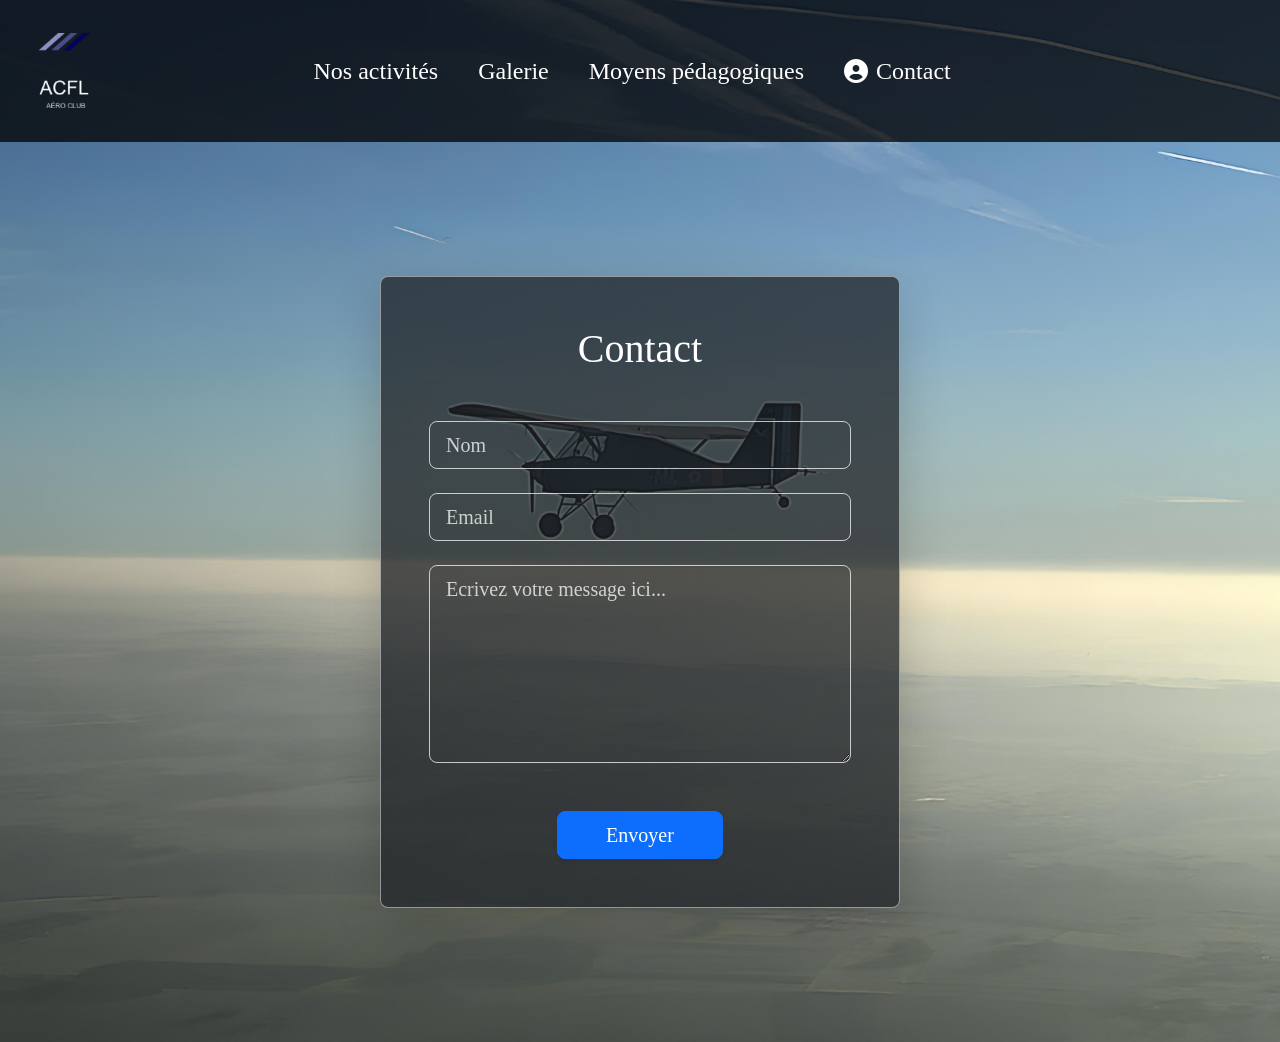
==== contact.html @ c79bd312 "first commit" ====
<!DOCTYPE html>
<html lang="fr">
<head>
    <meta charset="UTF-8">
    <meta name="viewport" content="width=device-width, initial-scale=1.0">
    <title>Contact - AC2FL Aero Club</title>
    <link href="https://cdn.jsdelivr.net/npm/bootstrap@5.3.8/dist/css/bootstrap.min.css" rel="stylesheet" integrity="sha384-sRIl4kxILFvY47J16cr9ZwB07vP4J8+LH7qKQnuqkuIAvNWLzeN8tE5YBujZqJLB" crossorigin="anonymous">
    <link rel="stylesheet" href="https://cdnjs.cloudflare.com/ajax/libs/font-awesome/6.5.2/css/all.min.css">
    <link href="css/index.css" rel="stylesheet">
</head>
<body class="page-contact">

<nav class="navbar navbar-expand-lg navbar-dark bg-black bg-opacity-75 py-3">
    <div class="container-fluid px-4 d-flex justify-content-between align-items-center">
        <a class="navbar-brand d-flex align-items-center m-0" href="index.html">
            <img src="img/acfl_logo.png" alt="acfl logo" class="logo-acfl">
        </a>

        <button class="navbar-toggler" type="button" data-bs-toggle="collapse" data-bs-target="#navContent">
            <span class="navbar-toggler-icon"></span>
        </button>

        <div class="collapse navbar-collapse justify-content-center" id="navContent">
            <ul class="navbar-nav align-items-lg-center gap-lg-4">
                <li class="nav-item"><a class="nav-link text-white fs-4" href="index.html">Nos activités</a></li>
                <li class="nav-item"><a class="nav-link text-white fs-4" href="#">Galerie</a></li>
                <li class="nav-item"><a class="nav-link text-white fs-4" href="moyens-pedagogiques.html">Moyens pédagogiques</a></li>
                <li class="nav-item">
                    <a class="nav-link d-flex align-items-center text-white fs-4" href="contact.html">
                        <i class="fa-solid fa-circle-user me-2"></i>Contact
                    </a>
                </li>
            </ul>
        </div>

        <div class="d-none d-lg-block espace-navigation"></div>
    </div>
</nav>

<main class="container-fluid min-vh-100 d-flex align-items-center justify-content-center px-3 py-5">
    <div class="col-12 col-md-8 col-lg-6 col-xl-5">
        <section class="formulaire-contact bg-dark bg-opacity-75 border border-light border-opacity-50 rounded-3 shadow-lg px-4 px-md-5 py-4 py-md-5 text-white">
            <h1 class="text-center fs-1 fw-light mb-5">Contact</h1>

            <form action="#" method="post">
                <div class="mb-4">
                    <label for="nom" class="visually-hidden">Nom</label>
                    <input type="text" class="form-control form-control-lg bg-transparent text-white border-light border-opacity-75 py-2" id="nom" name="nom" placeholder="Nom" required>
                </div>

                <div class="mb-4">
                    <label for="email" class="visually-hidden">Email</label>
                    <input type="email" class="form-control form-control-lg bg-transparent text-white border-light border-opacity-75 py-2" id="email" name="email" placeholder="Email" required>
                </div>

                <div class="mb-5">
                    <label for="message" class="visually-hidden">Message</label>
                    <textarea class="form-control form-control-lg bg-transparent text-white border-light border-opacity-75 py-2" id="message" name="message" rows="6" placeholder="Ecrivez votre message ici..." required></textarea>
                </div>

                <div class="text-center">
                    <button type="submit" class="btn btn-primary btn-lg px-5 shadow-sm">Envoyer</button>
                </div>
            </form>
        </section>
    </div>
</main>

<script src="https://cdn.jsdelivr.net/npm/bootstrap@5.3.8/dist/js/bootstrap.bundle.min.js" integrity="sha384-FKyoEForCGlyvwx9Hj09JcYn3nv7wiPVlz7YYwJrVfXK/BmnVDxM+D2scQbITxI" crossorigin="anonymous"></script>

</body>
</html>
---- css/index.css ----
body {
    background-image: url("../img/background.jpg");
    background-size: cover;
    background-repeat: no-repeat;
    min-height: 50vh;
    background-position: center 30%;
    font-family: Poppins, serif;
}

.page-index {
    display: flex;
    flex-direction: column;
    min-height: 100vh;
}

.page-index footer {
    margin-top: auto !important;
    flex-shrink: 0;
}

.logo-acfl {
    height: 100px;
    width: auto;
}

.espace-navigation {
    width: 90px;
}

.section-principale {
    height: 60vh;
    background-image: url("../img/background.jpg");
    background-size: cover;
    background-position: center;
}

.texte-principal {
    margin-top: 4rem;
    z-index: 5;
}

@media (prefers-reduced-motion: reduce) {
    .carousel {
        scroll-behavior: auto;
    }
}

.page-contact .form-control::placeholder {
    color: rgba(255, 255, 255, 0.75);
}

.page-contact .form-control:focus {
    background-color: rgba(0, 0, 0, 0.25);
    color: #fff;
    border-color: rgba(13, 110, 253, 0.8);
    box-shadow: 0 0 0 0.25rem rgba(13, 110, 253, 0.25);
}

/* Tablette */
@media (max-width: 992px) {
    body {
        background-position: center 40%;
    }
}

/* Mobile */
@media (max-width: 576px) {
    body {
        background-position: center 60%;
    }

    .section-principale {
        min-height: 42rem;
    }

    .texte-principal {
        top: 5.5rem !important;
        width: calc(100% - 2rem) !important;
        transform: translateX(-50%) !important;
    }

    .hero-carousel {
        top: auto;
        right: 1rem;
        bottom: 1.5rem;
        width: calc(100% - 2rem);
        transform: none;
    }

}

.ac2fl_txt {
    font-family: 'Georgia', serif;
    font-style: italic;
    font-size: 1.8rem;
    line-height: 1.4;
    text-shadow: 0 2px 6px rgba(0,0,0,0.4);
}

.hero-carousel {
    position: absolute;
    top: 50%;
    right: 5%;
    left: 5%;
    z-index: 5;
    width: auto;
    transform: translateY(-50%);
}

.carousel-placeholder {
    display: grid;
    height: 22rem;
    place-items: center;
    color: #4d4d4d;
    font-size: 2.5rem;
    background: #808080;
}

.carousel-image {
    height: 22rem;
    object-fit: cover;
}

.section-principale {
    height: auto;
    min-height: 60vh;
    background-image: none;
    padding-top: 3rem;
    padding-bottom: 3rem;
}

.hero-image {
    position: relative;
    height: 60vh;
    margin: -3rem -3rem 0;
    background-image: url("../img/background.jpg");
    background-size: cover;
    background-position: center;
}

.section-principale .texte-principal {
    position: absolute !important;
    top: 72% !important;
    left: 50% !important;
    width: 100% !important;
    margin: 0;
    transform: translate(-50%, -50%) !important;
}

.section-principale .hero-carousel {
    position: relative !important;
    top: auto !important;
    right: auto !important;
    left: auto !important;
    width: 75%;
    margin: 1rem auto 0;
    overflow: hidden;
    border-radius: 1rem;
    transform: none !important;
}

@media (max-width: 576px) {
    .hero-carousel {
        right: 1rem;
        left: 1rem;
        width: 90%;
        margin: 1rem auto 0;
    }

    .hero-image {
        height: 42vh;
    }

    .carousel-placeholder {
        height: 15rem;
        font-size: 1.8rem;
    }

    .carousel-image {
        height: 15rem;
    }
}
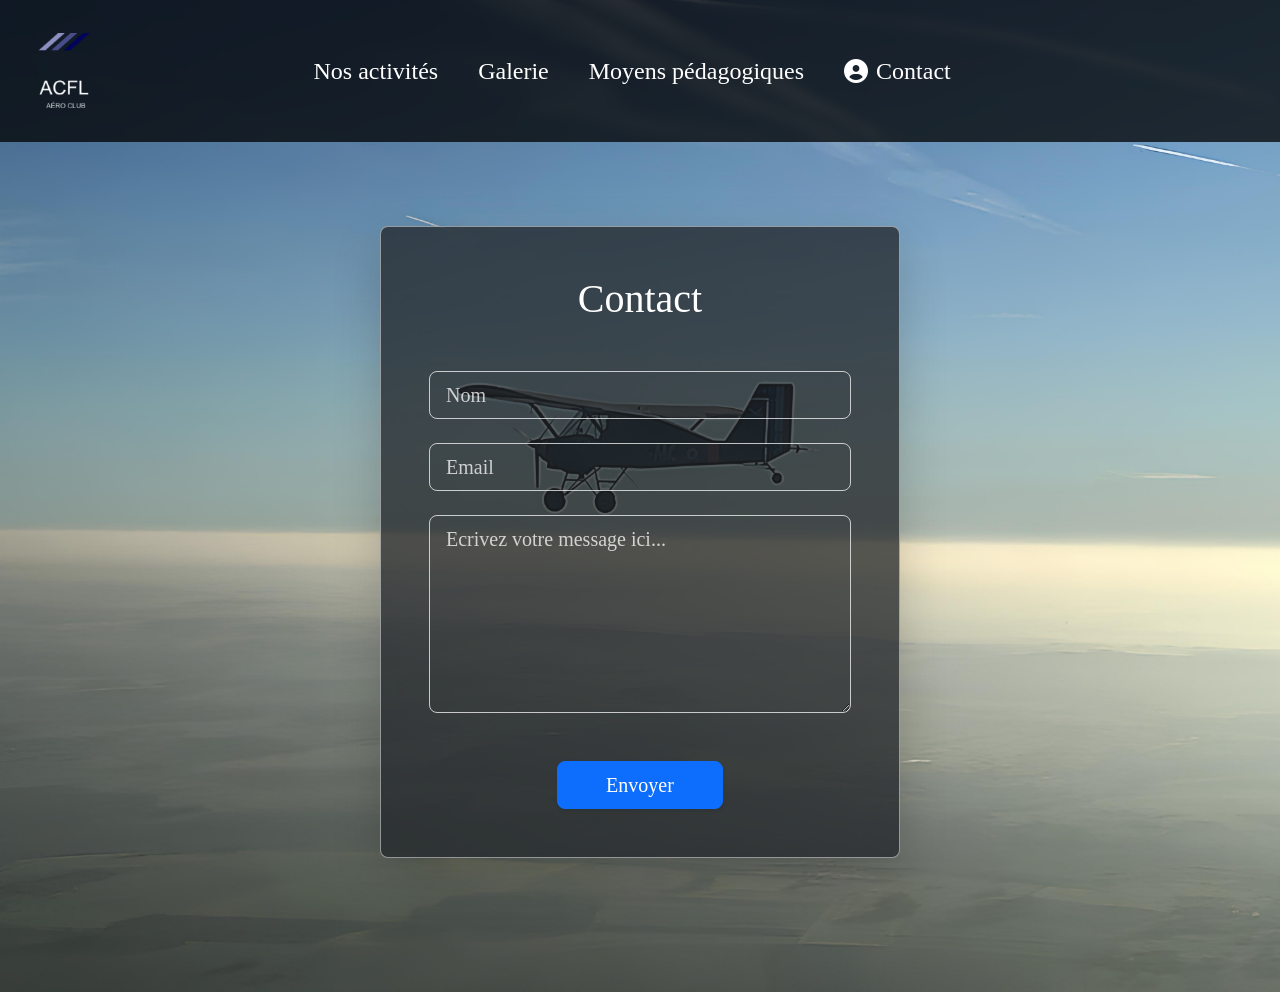
==== commit deb1616d: "ajout section activité et moyens pedagogiques" ====
--- a/contact.html
+++ b/contact.html
@@ -10,7 +10,7 @@
 </head>
 <body class="page-contact">
 
-<nav class="navbar navbar-expand-lg navbar-dark bg-black bg-opacity-75 py-3">
+<nav class="navbar navbar-expand-lg navbar-dark bg-black bg-opacity-75 py-3 barre-navigation est-visible">
     <div class="container-fluid px-4 d-flex justify-content-between align-items-center">
         <a class="navbar-brand d-flex align-items-center m-0" href="index.html">
             <img src="img/acfl_logo.png" alt="acfl logo" class="logo-acfl">
@@ -22,9 +22,9 @@
 
         <div class="collapse navbar-collapse justify-content-center" id="navContent">
             <ul class="navbar-nav align-items-lg-center gap-lg-4">
-                <li class="nav-item"><a class="nav-link text-white fs-4" href="index.html">Nos activités</a></li>
+                <li class="nav-item"><a class="nav-link text-white fs-4" href="index.html#activites">Nos activités</a></li>
                 <li class="nav-item"><a class="nav-link text-white fs-4" href="#">Galerie</a></li>
-                <li class="nav-item"><a class="nav-link text-white fs-4" href="moyens-pedagogiques.html">Moyens pédagogiques</a></li>
+                <li class="nav-item"><a class="nav-link text-white fs-4" href="index.html#moyens-pedagogiques">Moyens pédagogiques</a></li>
                 <li class="nav-item">
                     <a class="nav-link d-flex align-items-center text-white fs-4" href="contact.html">
                         <i class="fa-solid fa-circle-user me-2"></i>Contact
@@ -68,5 +68,34 @@
 
 <script src="https://cdn.jsdelivr.net/npm/bootstrap@5.3.8/dist/js/bootstrap.bundle.min.js" integrity="sha384-FKyoEForCGlyvwx9Hj09JcYn3nv7wiPVlz7YYwJrVfXK/BmnVDxM+D2scQbITxI" crossorigin="anonymous"></script>
 
+<script>
+    // On applique le même comportement que sur la page d'accueil.
+    const barreNavigation = document.querySelector('.barre-navigation');
+    const hauteurSeuil = 80;
+    let dernierScroll = window.scrollY;
+
+    function gererDefilementNavigation() {
+        const positionScroll = window.scrollY;
+
+        if (positionScroll > hauteurSeuil) {
+            barreNavigation.classList.add('est-compacte');
+        } else {
+            barreNavigation.classList.remove('est-compacte');
+        }
+
+        if (positionScroll > dernierScroll && positionScroll > hauteurSeuil) {
+            barreNavigation.classList.add('est-cachee');
+            barreNavigation.classList.remove('est-visible');
+        } else {
+            barreNavigation.classList.add('est-visible');
+            barreNavigation.classList.remove('est-cachee');
+        }
+
+        dernierScroll = positionScroll;
+    }
+
+    window.addEventListener('scroll', gererDefilementNavigation, { passive: true });
+</script>
+
 </body>
 </html>
--- a/css/index.css
+++ b/css/index.css
@@ -1,19 +1,47 @@
+/* Base du site */
 body {
     background-image: url("../img/background.jpg");
     background-size: cover;
     background-repeat: no-repeat;
-    min-height: 50vh;
-    background-position: center 30%;
+    background-position: center center;
+    min-height: 100vh;
     font-family: Poppins, serif;
+    list-style: none;
+    padding-top: 92px;
 }
 
-.page-index {
+/* Layout de la page d'accueil */
+.page-accueil {
     display: flex;
     flex-direction: column;
     min-height: 100vh;
 }
 
-.page-index footer {
+/* Barre de navigation fixe avec animation légère */
+.barre-navigation {
+    position: fixed;
+    top: 0;
+    left: 0;
+    right: 0;
+    z-index: 1030;
+    transition: transform 0.25s ease, box-shadow 0.25s ease, background-color 0.25s ease;
+    backdrop-filter: blur(6px);
+}
+
+.barre-navigation.est-visible {
+    transform: translateY(0);
+}
+
+.barre-navigation.est-cachee {
+    transform: translateY(-120%);
+}
+
+.barre-navigation.est-compacte {
+    box-shadow: 0 10px 25px rgba(0, 0, 0, 0.25);
+    background-color: rgba(0, 0, 0, 0.92) !important;
+}
+
+.page-accueil footer {
     margin-top: auto !important;
     flex-shrink: 0;
 }
@@ -27,24 +55,122 @@
     width: 90px;
 }
 
+/* Section principale */
 .section-principale {
-    height: 60vh;
     background-image: url("../img/background.jpg");
     background-size: cover;
     background-position: center;
+    min-height: 70vh;
 }
 
 .texte-principal {
-    margin-top: 4rem;
-    z-index: 5;
+    z-index: 2;
 }
 
-@media (prefers-reduced-motion: reduce) {
-    .carousel {
-        scroll-behavior: auto;
-    }
+.ac2fl_txt {
+    font-family: 'Georgia', serif;
+    font-style: italic;
+    font-size: clamp(2rem, 3vw, 4rem);
+    line-height: 1.2;
+    text-shadow: 0 2px 6px rgba(0,0,0,0.4);
+    letter-spacing: 0.02em;
 }
 
+/* Bloc noir du carousel */
+.fond-noir-carousel {
+    background: rgba(0, 0, 0, 0.88);
+    padding-top: 2rem;
+    padding-bottom: 2rem;
+}
+
+.carousel {
+    margin-top: 1.5rem;
+}
+
+.carousel-video-1 {
+    background: linear-gradient(135deg, #7aa5d8, #3d5c8d);
+}
+
+.carousel-video-2 {
+    background: linear-gradient(135deg, #6a8d7d, #2d4d47);
+}
+
+.carousel-video-3 {
+    background: linear-gradient(135deg, #b88f72, #5d4837);
+}
+
+.carte-media-1 {
+    background: linear-gradient(135deg, #ff8b6b, #d95d47);
+}
+
+.carte-media-2 {
+    background: linear-gradient(135deg, #8e7ee8, #4d4cc0);
+}
+
+/* Section des activités */
+.section-activites {
+    background: linear-gradient(180deg, rgba(10, 14, 18, 0.96), rgba(15, 20, 25, 0.96));
+    min-height: 860px;
+    padding: 2rem 1rem 4rem;
+}
+
+.boit-activites {
+    max-width: 1100px;
+    margin: 0 auto;
+    background: rgba(9, 14, 18, 0.9);
+    border: 1px solid rgba(255, 255, 255, 0.04);
+    box-shadow: 0 10px 25px rgba(0, 0, 0, 0.18);
+    border-radius: 0.35rem;
+    padding: 1.5rem 1.25rem 1rem;
+}
+
+.icone-activite {
+    width: 132px;
+    height: 132px;
+    border: 3px solid rgba(255, 255, 255, 0.9);
+    box-shadow: inset 0 0 0 2px rgba(255, 255, 255, 0.08);
+    font-size: 2.7rem;
+}
+
+.activite-restauration {
+    background: linear-gradient(135deg, #ff7f6c, #eb4f3a);
+}
+
+.activite-hebergement {
+    background: linear-gradient(135deg, #b98ce9, #7d66df);
+}
+
+.activite-formation {
+    background: linear-gradient(135deg, #9fe39e, #5dc17d);
+}
+
+.carte-activite {
+    height: 300px;
+    border-radius: 0.5rem;
+    overflow: hidden;
+    box-shadow: 0 8px 16px rgba(0, 0, 0, 0.15);
+    border: 1px solid rgba(255, 255, 255, 0.04);
+}
+
+.carte-activite img {
+    object-fit: cover;
+    width: 100%;
+    height: 100%;
+}
+
+.point-liste {
+    width: 10px;
+    height: 10px;
+    min-width: 10px;
+    background: #53d1ff;
+    border-radius: 2px;
+    display: inline-block;
+    margin-top: 0.55rem;
+}
+
+
+
+/* Formulaire de contact */
 .page-contact .form-control::placeholder {
     color: rgba(255, 255, 255, 0.75);
 }
@@ -56,127 +182,4 @@
     box-shadow: 0 0 0 0.25rem rgba(13, 110, 253, 0.25);
 }
 
-/* Tablette */
-@media (max-width: 992px) {
-    body {
-        background-position: center 40%;
-    }
-}
 
-/* Mobile */
-@media (max-width: 576px) {
-    body {
-        background-position: center 60%;
-    }
-
-    .section-principale {
-        min-height: 42rem;
-    }
-
-    .texte-principal {
-        top: 5.5rem !important;
-        width: calc(100% - 2rem) !important;
-        transform: translateX(-50%) !important;
-    }
-
-    .hero-carousel {
-        top: auto;
-        right: 1rem;
-        bottom: 1.5rem;
-        width: calc(100% - 2rem);
-        transform: none;
-    }
-
-}
-
-.ac2fl_txt {
-    font-family: 'Georgia', serif;
-    font-style: italic;
-    font-size: 1.8rem;
-    line-height: 1.4;
-    text-shadow: 0 2px 6px rgba(0,0,0,0.4);
-}
-
-.hero-carousel {
-    position: absolute;
-    top: 50%;
-    right: 5%;
-    left: 5%;
-    z-index: 5;
-    width: auto;
-    transform: translateY(-50%);
-}
-
-.carousel-placeholder {
-    display: grid;
-    height: 22rem;
-    place-items: center;
-    color: #4d4d4d;
-    font-size: 2.5rem;
-    background: #808080;
-}
-
-.carousel-image {
-    height: 22rem;
-    object-fit: cover;
-}
-
-.section-principale {
-    height: auto;
-    min-height: 60vh;
-    background-image: none;
-    padding-top: 3rem;
-    padding-bottom: 3rem;
-}
-
-.hero-image {
-    position: relative;
-    height: 60vh;
-    margin: -3rem -3rem 0;
-    background-image: url("../img/background.jpg");
-    background-size: cover;
-    background-position: center;
-}
-
-.section-principale .texte-principal {
-    position: absolute !important;
-    top: 72% !important;
-    left: 50% !important;
-    width: 100% !important;
-    margin: 0;
-    transform: translate(-50%, -50%) !important;
-}
-
-.section-principale .hero-carousel {
-    position: relative !important;
-    top: auto !important;
-    right: auto !important;
-    left: auto !important;
-    width: 75%;
-    margin: 1rem auto 0;
-    overflow: hidden;
-    border-radius: 1rem;
-    transform: none !important;
-}
-
-@media (max-width: 576px) {
-    .hero-carousel {
-        right: 1rem;
-        left: 1rem;
-        width: 90%;
-        margin: 1rem auto 0;
-    }
-
-    .hero-image {
-        height: 42vh;
-    }
-
-    .carousel-placeholder {
-        height: 15rem;
-        font-size: 1.8rem;
-    }
-
-    .carousel-image {
-        height: 15rem;
-    }
-}
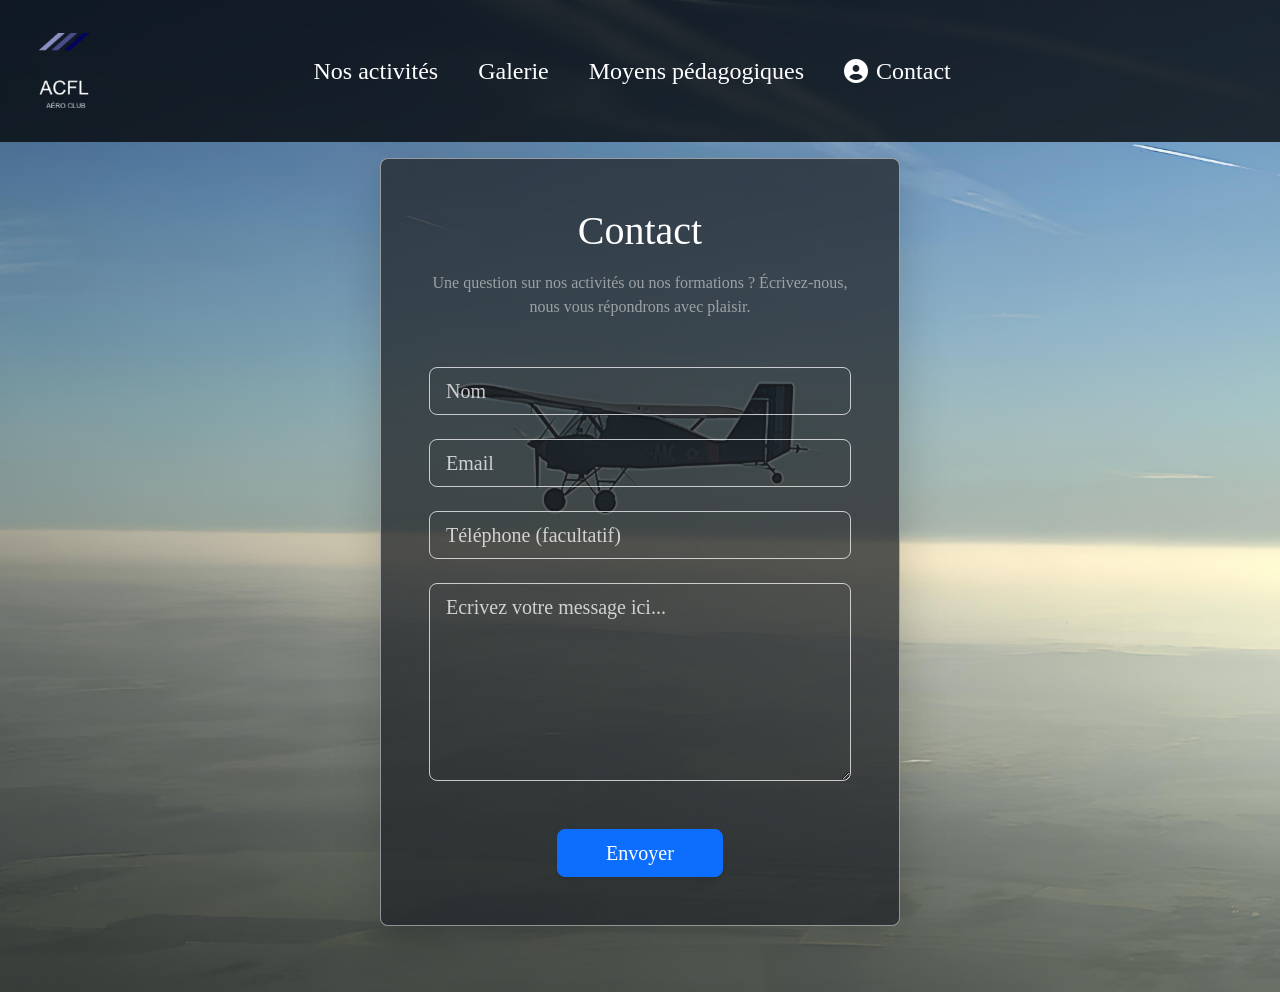
==== commit 5c458b3a: "ajout section contact correction" ====
--- a/contact.html
+++ b/contact.html
@@ -40,7 +40,8 @@
 <main class="container-fluid min-vh-100 d-flex align-items-center justify-content-center px-3 py-5">
     <div class="col-12 col-md-8 col-lg-6 col-xl-5">
         <section class="formulaire-contact bg-dark bg-opacity-75 border border-light border-opacity-50 rounded-3 shadow-lg px-4 px-md-5 py-4 py-md-5 text-white">
-            <h1 class="text-center fs-1 fw-light mb-5">Contact</h1>
+            <h1 class="text-center fs-1 fw-light mb-3">Contact</h1>
+            <p class="text-center text-white-50 mb-5">Une question sur nos activités ou nos formations ? Écrivez-nous, nous vous répondrons avec plaisir.</p>
 
             <form action="#" method="post">
                 <div class="mb-4">
@@ -53,6 +54,11 @@
                     <input type="email" class="form-control form-control-lg bg-transparent text-white border-light border-opacity-75 py-2" id="email" name="email" placeholder="Email" required>
                 </div>
 
+                <div class="mb-4">
+                    <label for="telephone" class="visually-hidden">Téléphone</label>
+                    <input type="tel" class="form-control form-control-lg bg-transparent text-white border-light border-opacity-75 py-2" id="telephone" name="telephone" placeholder="Téléphone (facultatif)">
+                </div>
+
                 <div class="mb-5">
                     <label for="message" class="visually-hidden">Message</label>
                     <textarea class="form-control form-control-lg bg-transparent text-white border-light border-opacity-75 py-2" id="message" name="message" rows="6" placeholder="Ecrivez votre message ici..." required></textarea>
@@ -62,6 +68,7 @@
                     <button type="submit" class="btn btn-primary btn-lg px-5 shadow-sm">Envoyer</button>
                 </div>
             </form>
+
         </section>
     </div>
 </main>
--- a/css/index.css
+++ b/css/index.css
@@ -41,6 +41,40 @@
     background-color: rgba(0, 0, 0, 0.92) !important;
 }
 
+section[id] {
+    scroll-margin-top: 110px;
+}
+
+.separation-categorie {
+    margin-bottom: 200px;
+}
+
+.contenu-sections {
+    max-width: 1740px;
+}
+
+.section-moyens {
+    width: 100%;
+    max-width: 1400px;
+    margin-inline: auto;
+}
+
+.carousel-chambres {
+    width: 100%;
+    max-width: 1100px;
+    margin-inline: auto;
+}
+
+@media (min-width: 768px) {
+    .section-moyens {
+        width: 90%;
+    }
+
+    .carousel-chambres {
+        width: 85%;
+    }
+}
+
 .page-accueil footer {
     margin-top: auto !important;
     flex-shrink: 0;
@@ -76,99 +110,9 @@
     letter-spacing: 0.02em;
 }
 
-/* Bloc noir du carousel */
-.fond-noir-carousel {
-    background: rgba(0, 0, 0, 0.88);
-    padding-top: 2rem;
-    padding-bottom: 2rem;
-}
-
 .carousel {
     margin-top: 1.5rem;
 }
-
-.carousel-video-1 {
-    background: linear-gradient(135deg, #7aa5d8, #3d5c8d);
-}
-
-.carousel-video-2 {
-    background: linear-gradient(135deg, #6a8d7d, #2d4d47);
-}
-
-.carousel-video-3 {
-    background: linear-gradient(135deg, #b88f72, #5d4837);
-}
-
-.carte-media-1 {
-    background: linear-gradient(135deg, #ff8b6b, #d95d47);
-}
-
-.carte-media-2 {
-    background: linear-gradient(135deg, #8e7ee8, #4d4cc0);
-}
-
-/* Section des activités */
-.section-activites {
-    background: linear-gradient(180deg, rgba(10, 14, 18, 0.96), rgba(15, 20, 25, 0.96));
-    min-height: 860px;
-    padding: 2rem 1rem 4rem;
-}
-
-.boit-activites {
-    max-width: 1100px;
-    margin: 0 auto;
-    background: rgba(9, 14, 18, 0.9);
-    border: 1px solid rgba(255, 255, 255, 0.04);
-    box-shadow: 0 10px 25px rgba(0, 0, 0, 0.18);
-    border-radius: 0.35rem;
-    padding: 1.5rem 1.25rem 1rem;
-}
-
-.icone-activite {
-    width: 132px;
-    height: 132px;
-    border: 3px solid rgba(255, 255, 255, 0.9);
-    box-shadow: inset 0 0 0 2px rgba(255, 255, 255, 0.08);
-    font-size: 2.7rem;
-}
-
-.activite-restauration {
-    background: linear-gradient(135deg, #ff7f6c, #eb4f3a);
-}
-
-.activite-hebergement {
-    background: linear-gradient(135deg, #b98ce9, #7d66df);
-}
-
-.activite-formation {
-    background: linear-gradient(135deg, #9fe39e, #5dc17d);
-}
-
-.carte-activite {
-    height: 300px;
-    border-radius: 0.5rem;
-    overflow: hidden;
-    box-shadow: 0 8px 16px rgba(0, 0, 0, 0.15);
-    border: 1px solid rgba(255, 255, 255, 0.04);
-}
-
-.carte-activite img {
-    object-fit: cover;
-    width: 100%;
-    height: 100%;
-}
-
-.point-liste {
-    width: 10px;
-    height: 10px;
-    min-width: 10px;
-    background: #53d1ff;
-    border-radius: 2px;
-    display: inline-block;
-    margin-top: 0.55rem;
-}
-
-
 
 /* Formulaire de contact */
 .page-contact .form-control::placeholder {
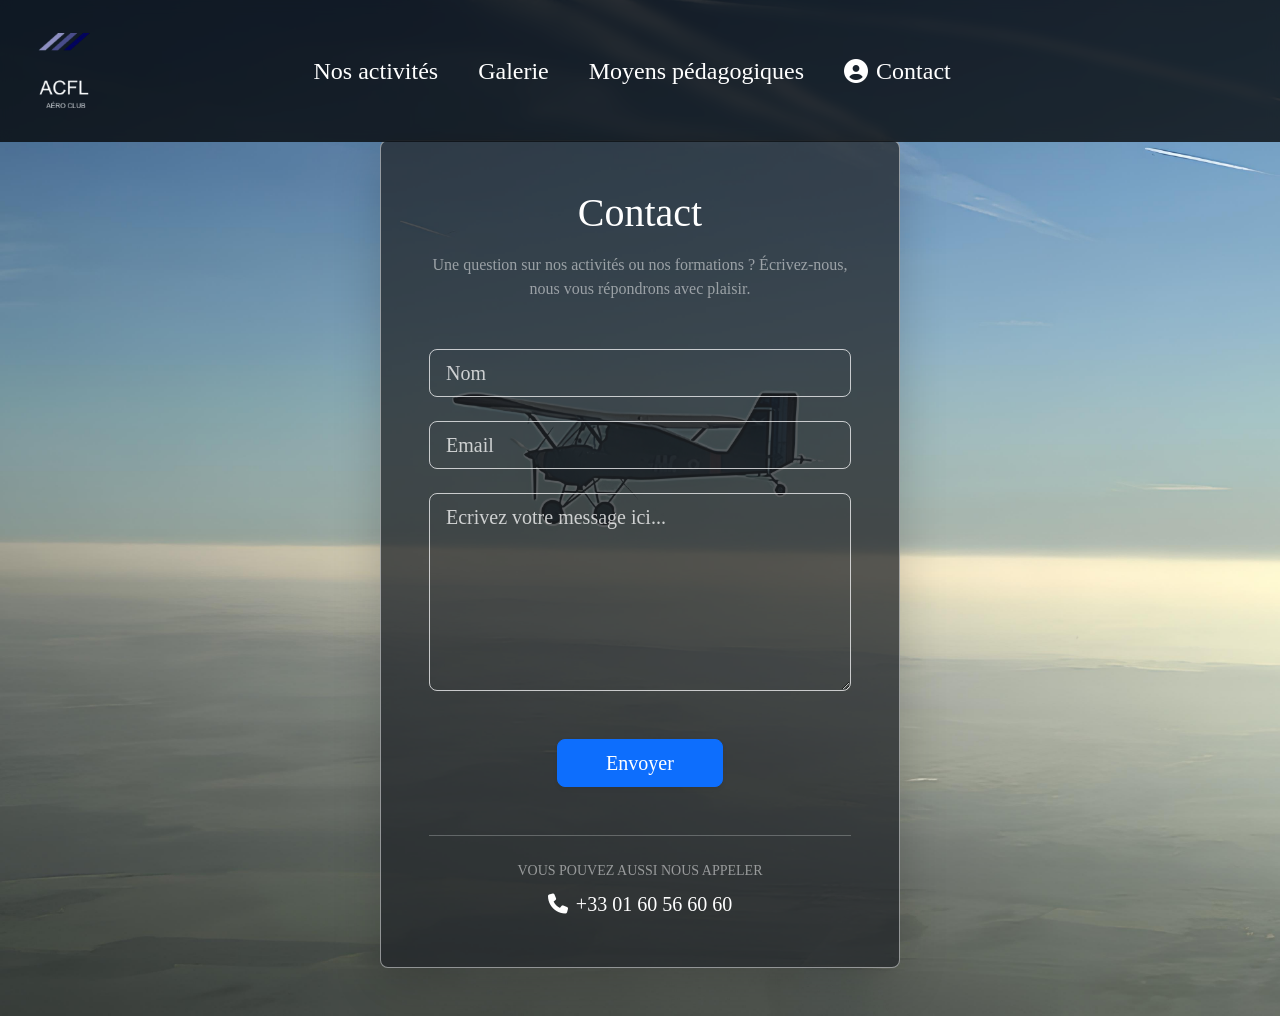
==== commit 83932da7: "correction" ====
--- a/contact.html
+++ b/contact.html
@@ -54,11 +54,6 @@
                     <input type="email" class="form-control form-control-lg bg-transparent text-white border-light border-opacity-75 py-2" id="email" name="email" placeholder="Email" required>
                 </div>
 
-                <div class="mb-4">
-                    <label for="telephone" class="visually-hidden">Téléphone</label>
-                    <input type="tel" class="form-control form-control-lg bg-transparent text-white border-light border-opacity-75 py-2" id="telephone" name="telephone" placeholder="Téléphone (facultatif)">
-                </div>
-
                 <div class="mb-5">
                     <label for="message" class="visually-hidden">Message</label>
                     <textarea class="form-control form-control-lg bg-transparent text-white border-light border-opacity-75 py-2" id="message" name="message" rows="6" placeholder="Ecrivez votre message ici..." required></textarea>
@@ -69,6 +64,12 @@
                 </div>
             </form>
 
+            <div class="border-top border-light border-opacity-25 mt-5 pt-4 text-center">
+                <p class="small text-uppercase text-white-50 mb-2">Vous pouvez aussi nous appeler</p>
+                <a class="text-white text-decoration-none fs-5" href="tel:+33160566060">
+                    <i class="fa-solid fa-phone me-2" aria-hidden="true"></i>+33 01 60 56 60 60
+                </a>
+            </div>
         </section>
     </div>
 </main>
--- a/css/index.css
+++ b/css/index.css
@@ -46,7 +46,7 @@
 }
 
 .separation-categorie {
-    margin-bottom: 200px;
+    margin-bottom: 150px;
 }
 
 .contenu-sections {
